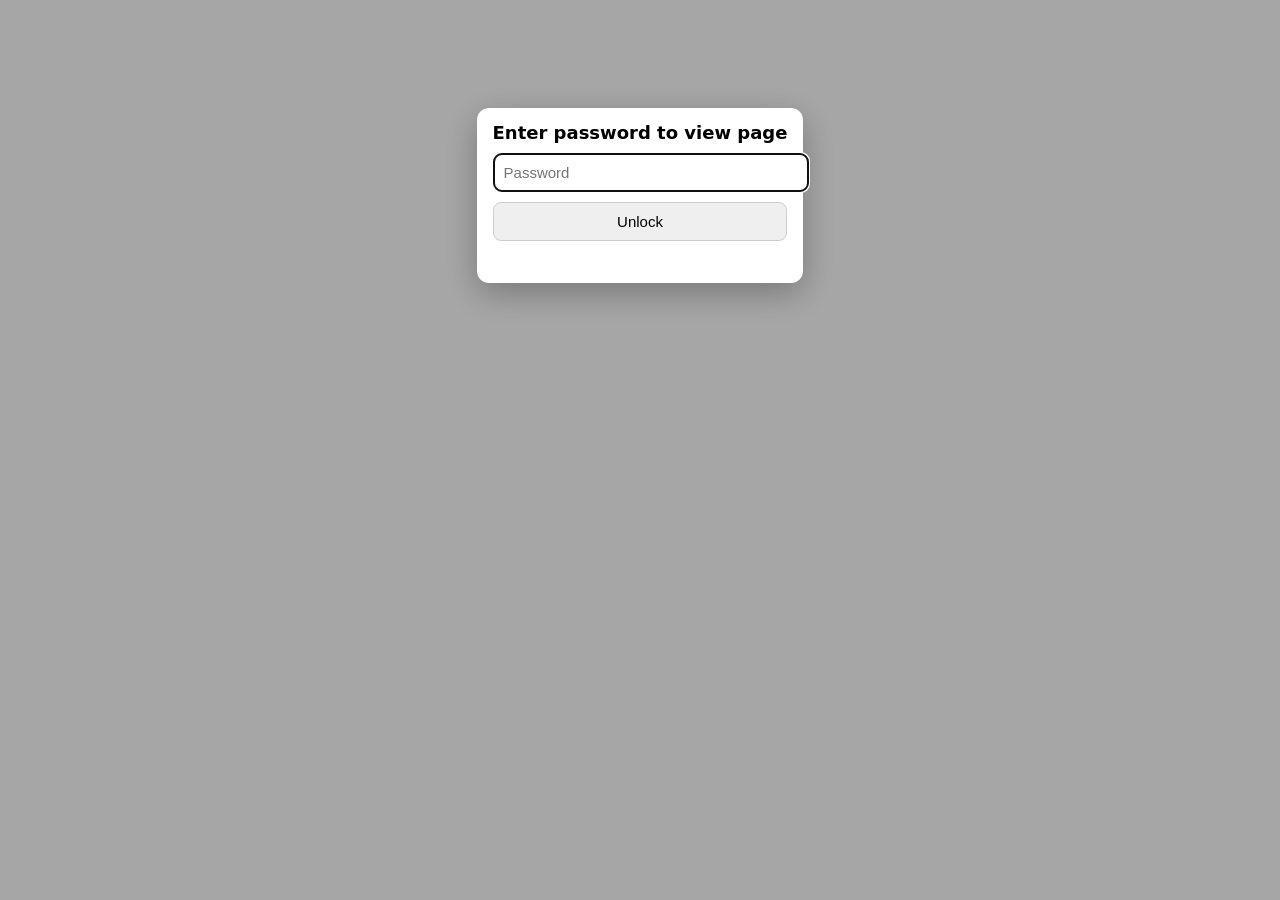
==== templates/locked.html @ 069b666b "Initial roulette app structure" ====
<!doctype html>
<html lang="en">
<head>
  <meta charset="utf-8">
  <meta name="viewport" content="width=device-width, initial-scale=1">
  <title>Locked</title>
  <style>
    html, body { height: 100%; margin: 0; }
    body { font-family: system-ui, -apple-system, Segoe UI, Roboto, Arial, sans-serif; overflow: hidden; }
    #overlay {
      position: fixed; inset: 0;
      display: flex; align-items: flex-start; justify-content: center;
      padding-top: 12vh;
      background: rgba(0,0,0,0.35);
      backdrop-filter: blur(2px);
    }
    #card {
      background: #fff;
      padding: 14px 16px;
      border-radius: 12px;
      box-shadow: 0 10px 34px rgba(0,0,0,0.28);
      min-width: 280px;
      max-width: min(92vw, 420px);
    }
    #card h1 { font-size: 18px; margin: 0 0 10px 0; }
    input, button {
      width: 100%; padding: 10px; font-size: 15px; border-radius: 8px; border: 1px solid #ccc;
    }
    button { margin-top: 10px; cursor: pointer; }
    #msg { margin-top: 8px; color: #b00; min-height: 20px; font-size: 13px; }
  </style>
</head>
<body>
  <div id="overlay">
    <div id="card" role="dialog" aria-live="polite" aria-label="Enter password to view page">
      <h1>Enter password to view page</h1>
      <input id="pw" type="password" placeholder="Password" autocomplete="off">
      <button id="go">Unlock</button>
      <div id="msg"></div>
    </div>
  </div>

  <script>
    const pw = document.getElementById('pw');
    const btn = document.getElementById('go');
    const msg = document.getElementById('msg');

    async function check(p) {
      try {
        const res = await fetch('/check-password', {
          method: 'POST',
          headers: { 'Content-Type': 'application/json' },
          body: JSON.stringify({ password: p })
        });
        const data = await res.json();
        if (data.blockedRedirect) {
          window.location.href = data.blockedRedirect;
          return;
        }
        if (data.ok) {
          // Reload to fetch the real page (now authed via session)
          window.location.reload();
        } else {
          msg.textContent = (data.message || 'Wrong password') + (data.attemptsLeft !== undefined ? ` — ${data.attemptsLeft} left` : '');
        }
      } catch (e) {
        console.error(e);
        msg.textContent = 'Server error — try again.';
      }
    }

    btn.addEventListener('click', () => {
      const v = pw.value.trim();
      if (!v) { msg.textContent = 'Type the password'; return; }
      check(v);
    });
    pw.addEventListener('keydown', (e) => { if (e.key === 'Enter') btn.click(); });
    pw.focus();
  </script>
</body>
</html>
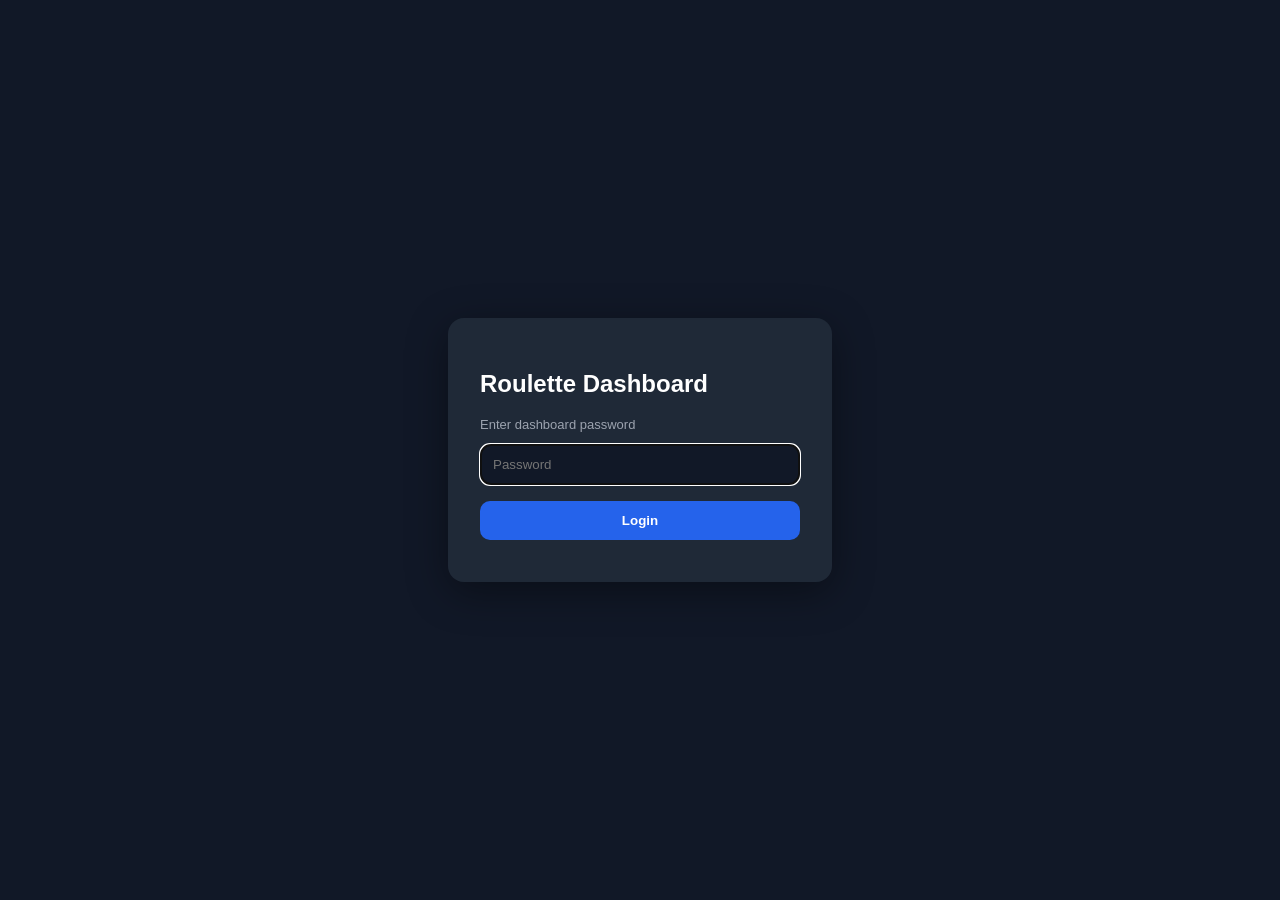
==== commit f6de0058: "making lock screens uniform" ====
--- a/templates/locked.html
+++ b/templates/locked.html
@@ -1,81 +1,112 @@
 <!doctype html>
-<html lang="en">
+<html>
 <head>
-  <meta charset="utf-8">
-  <meta name="viewport" content="width=device-width, initial-scale=1">
-  <title>Locked</title>
+  <title>Roulette Dashboard Login</title>
   <style>
-    html, body { height: 100%; margin: 0; }
-    body { font-family: system-ui, -apple-system, Segoe UI, Roboto, Arial, sans-serif; overflow: hidden; }
-    #overlay {
-      position: fixed; inset: 0;
-      display: flex; align-items: flex-start; justify-content: center;
-      padding-top: 12vh;
-      background: rgba(0,0,0,0.35);
-      backdrop-filter: blur(2px);
+    body {
+      font-family: Arial;
+      background: #111827;
+      color: white;
+      display: flex;
+      align-items: center;
+      justify-content: center;
+      height: 100vh;
+      margin: 0;
     }
-    #card {
-      background: #fff;
-      padding: 14px 16px;
-      border-radius: 12px;
-      box-shadow: 0 10px 34px rgba(0,0,0,0.28);
-      min-width: 280px;
-      max-width: min(92vw, 420px);
+
+    .card {
+      background: #1f2937;
+      padding: 32px;
+      border-radius: 16px;
+      width: 320px;
+      box-shadow: 0 10px 40px rgba(0,0,0,.4);
     }
-    #card h1 { font-size: 18px; margin: 0 0 10px 0; }
-    input, button {
-      width: 100%; padding: 10px; font-size: 15px; border-radius: 8px; border: 1px solid #ccc;
+
+    input {
+      width: 100%;
+      padding: 12px;
+      margin-top: 12px;
+      border-radius: 10px;
+      border: 1px solid #374151;
+      background: #111827;
+      color: white;
+      box-sizing: border-box;
     }
-    button { margin-top: 10px; cursor: pointer; }
-    #msg { margin-top: 8px; color: #b00; min-height: 20px; font-size: 13px; }
+
+    button {
+      width: 100%;
+      padding: 12px;
+      margin-top: 16px;
+      border: 0;
+      border-radius: 10px;
+      background: #2563eb;
+      color: white;
+      font-weight: bold;
+      cursor: pointer;
+    }
+
+    .error {
+      color: #f87171;
+      margin-top: 10px;
+    }
+
+    .hint {
+      color: #9ca3af;
+      font-size: 13px;
+      margin-top: 8px;
+    }
   </style>
 </head>
+
 <body>
-  <div id="overlay">
-    <div id="card" role="dialog" aria-live="polite" aria-label="Enter password to view page">
-      <h1>Enter password to view page</h1>
-      <input id="pw" type="password" placeholder="Password" autocomplete="off">
-      <button id="go">Unlock</button>
-      <div id="msg"></div>
-    </div>
+  <div class="card">
+    <h2>Roulette Dashboard</h2>
+    <div class="hint">Enter dashboard password</div>
+
+    <input
+      id="password"
+      type="password"
+      placeholder="Password"
+      autofocus
+    />
+
+    <button onclick="submitPassword()">Login</button>
+
+    <div id="error" class="error"></div>
   </div>
 
   <script>
-    const pw = document.getElementById('pw');
-    const btn = document.getElementById('go');
-    const msg = document.getElementById('msg');
+    async function submitPassword() {
+      const password = document.getElementById("password").value;
+      const error = document.getElementById("error");
+      error.textContent = "";
 
-    async function check(p) {
-      try {
-        const res = await fetch('/check-password', {
-          method: 'POST',
-          headers: { 'Content-Type': 'application/json' },
-          body: JSON.stringify({ password: p })
-        });
-        const data = await res.json();
-        if (data.blockedRedirect) {
-          window.location.href = data.blockedRedirect;
-          return;
-        }
-        if (data.ok) {
-          // Reload to fetch the real page (now authed via session)
-          window.location.reload();
-        } else {
-          msg.textContent = (data.message || 'Wrong password') + (data.attemptsLeft !== undefined ? ` — ${data.attemptsLeft} left` : '');
-        }
-      } catch (e) {
-        console.error(e);
-        msg.textContent = 'Server error — try again.';
+      const res = await fetch("/check-password", {
+        method: "POST",
+        headers: {
+          "Content-Type": "application/json"
+        },
+        body: JSON.stringify({ password })
+      });
+
+      const data = await res.json();
+
+      if (data.ok) {
+        window.location.href = "/";
+        return;
       }
+
+      if (data.blockedRedirect) {
+        window.location.href = data.blockedRedirect;
+        return;
+      }
+
+      error.textContent = data.message || "Invalid password";
     }
 
-    btn.addEventListener('click', () => {
-      const v = pw.value.trim();
-      if (!v) { msg.textContent = 'Type the password'; return; }
-      check(v);
+    document.getElementById("password").addEventListener("keydown", e => {
+      if (e.key === "Enter") submitPassword();
     });
-    pw.addEventListener('keydown', (e) => { if (e.key === 'Enter') btn.click(); });
-    pw.focus();
   </script>
 </body>
-</html>
+</html>
